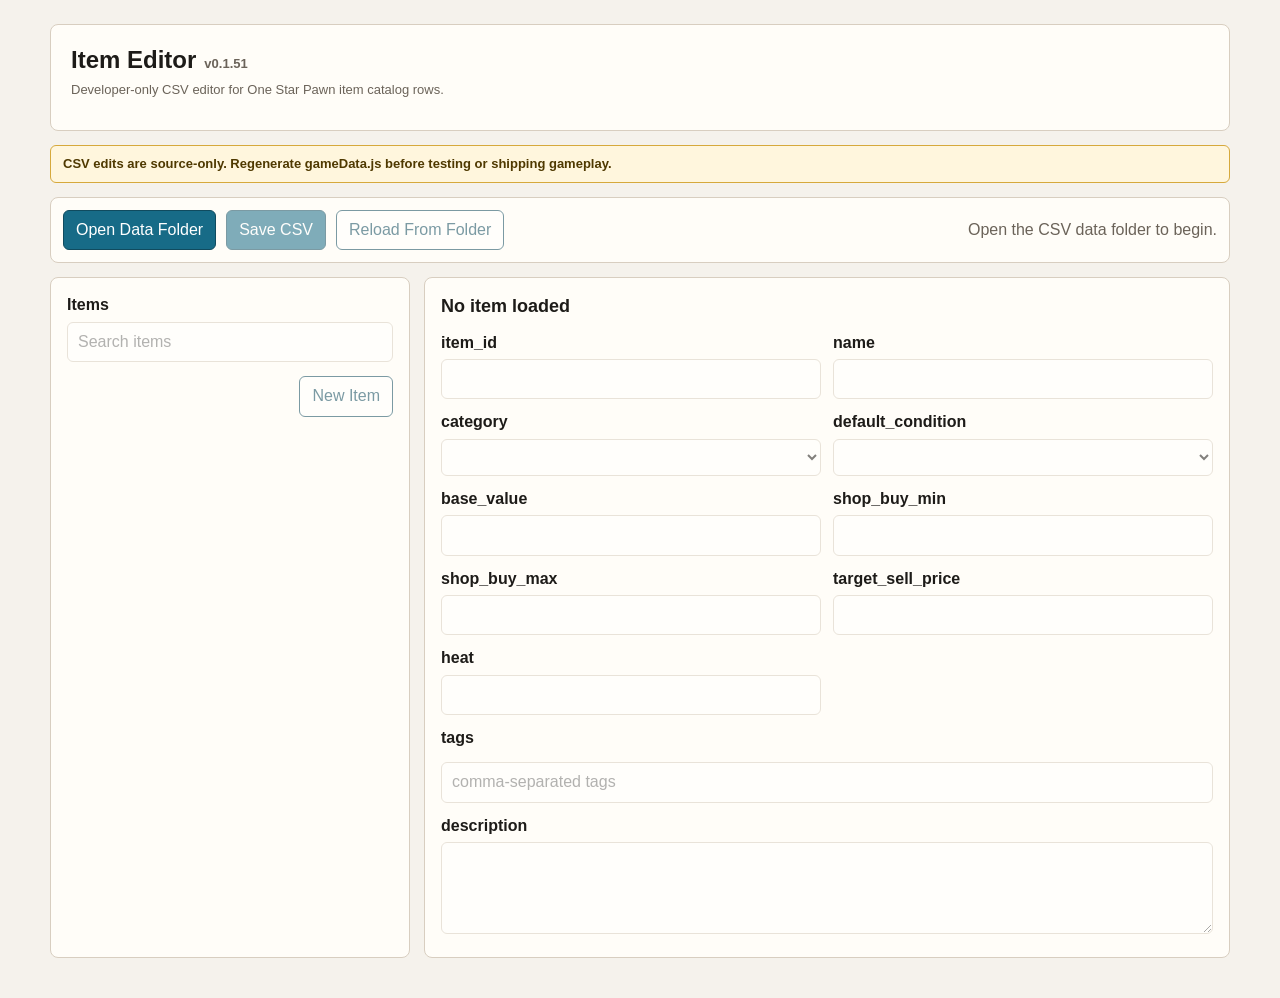
==== item-editor.html @ e7df76da "item admin" ====
<!doctype html>
<html lang="en">
<head>
  <meta charset="utf-8" />
  <meta name="viewport" content="width=device-width, initial-scale=1" />
  <title>One Star Pawn - Item Editor</title>
  <style>
    :root {
      color-scheme: light;
      --bg: #f5f2ec;
      --panel: #fffdf8;
      --ink: #1d1b18;
      --muted: #6b6359;
      --line: #d8cec0;
      --accent: #176b87;
      --accent-dark: #104b5f;
      --danger: #9f2f28;
      --ok: #2f6f3e;
      --warn-bg: #fff6dd;
      --warn-line: #d6a93c;
    }

    * {
      box-sizing: border-box;
    }

    body {
      margin: 0;
      background: var(--bg);
      color: var(--ink);
      font-family: Arial, Helvetica, sans-serif;
      line-height: 1.4;
    }

    main {
      width: min(1180px, calc(100vw - 32px));
      margin: 24px auto 40px;
    }

    header,
    .toolbar,
    .editor-panel,
    .list-panel {
      background: var(--panel);
      border: 1px solid var(--line);
      border-radius: 8px;
    }

    header {
      padding: 18px 20px;
      margin-bottom: 14px;
    }

    h1,
    h2,
    p {
      margin-top: 0;
    }

    h1 {
      font-size: 24px;
      margin-bottom: 4px;
    }

    h2 {
      font-size: 18px;
      margin-bottom: 12px;
    }

    .title-row {
      display: flex;
      flex-wrap: wrap;
      gap: 8px;
      align-items: baseline;
    }

    .editor-version,
    .muted {
      color: var(--muted);
      font-size: 13px;
    }

    .editor-version {
      font-weight: 700;
    }

    .toolbar {
      display: flex;
      flex-wrap: wrap;
      align-items: center;
      gap: 10px;
      padding: 12px;
      margin-bottom: 14px;
    }

    button,
    select,
    input,
    textarea {
      font: inherit;
    }

    button {
      border: 1px solid var(--accent-dark);
      border-radius: 6px;
      background: var(--accent);
      color: #fff;
      cursor: pointer;
      padding: 8px 12px;
    }

    button.secondary {
      background: #fff;
      color: var(--accent-dark);
    }

    button:disabled,
    input:disabled,
    select:disabled,
    textarea:disabled {
      cursor: not-allowed;
      opacity: 0.55;
    }

    .status {
      margin-left: auto;
      color: var(--muted);
      min-height: 20px;
    }

    .status.dirty {
      color: #8a5a00;
    }

    .status.error {
      color: var(--danger);
    }

    .status.saved {
      color: var(--ok);
    }

    .generation-warning {
      border: 1px solid var(--warn-line);
      border-radius: 6px;
      background: var(--warn-bg);
      color: #4f3900;
      padding: 9px 12px;
      margin: 0 0 14px;
      font-size: 13px;
      font-weight: 700;
    }

    .layout {
      display: grid;
      grid-template-columns: minmax(260px, 360px) 1fr;
      gap: 14px;
    }

    .list-panel,
    .editor-panel {
      padding: 16px;
    }

    label {
      display: block;
      font-weight: 700;
      margin-bottom: 5px;
    }

    input,
    select,
    textarea {
      width: 100%;
      border: 1px solid var(--line);
      border-radius: 6px;
      background: #fff;
      color: var(--ink);
      padding: 8px 10px;
    }

    textarea {
      min-height: 92px;
      resize: vertical;
    }

    .item-list {
      display: grid;
      gap: 6px;
      max-height: 620px;
      overflow: auto;
      padding-right: 4px;
      margin-top: 10px;
    }

    .item-row {
      border: 1px solid var(--line);
      border-radius: 6px;
      background: #fff;
      color: var(--ink);
      display: block;
      padding: 8px;
      text-align: left;
      width: 100%;
    }

    .item-row[aria-current="true"] {
      border-color: var(--accent-dark);
      outline: 2px solid rgba(23, 107, 135, 0.2);
    }

    .item-name {
      display: block;
      font-weight: 700;
    }

    .item-id {
      color: var(--muted);
      display: block;
      font-size: 12px;
      overflow-wrap: anywhere;
    }

    .form-grid {
      display: grid;
      grid-template-columns: repeat(2, minmax(0, 1fr));
      gap: 12px;
    }

    .full {
      grid-column: 1 / -1;
    }

    .tag-list {
      display: flex;
      flex-wrap: wrap;
      gap: 8px;
      margin-bottom: 8px;
    }

    .tag-option {
      align-items: center;
      background: #fff;
      border: 1px solid var(--line);
      border-radius: 6px;
      display: inline-flex;
      gap: 6px;
      padding: 6px 8px;
      font-weight: 400;
    }

    .tag-option input {
      width: auto;
    }

    .form-actions {
      display: flex;
      gap: 8px;
      justify-content: flex-end;
      margin-top: 14px;
    }

    .empty {
      color: var(--muted);
      font-style: italic;
      padding: 10px 0;
    }

    @media (max-width: 840px) {
      .layout,
      .form-grid {
        grid-template-columns: 1fr;
      }

      .status {
        flex-basis: 100%;
        margin-left: 0;
      }
    }
  </style>
</head>
<body>
  <main>
    <header>
      <div class="title-row">
        <h1>Item Editor</h1>
        <span id="editor-version" class="editor-version">v0.1.51</span>
      </div>
      <p class="muted">Developer-only CSV editor for One Star Pawn item catalog rows.</p>
    </header>

    <p class="generation-warning">CSV edits are source-only. Regenerate gameData.js before testing or shipping gameplay.</p>

    <section class="toolbar" aria-label="File actions">
      <button type="button" id="openFolder">Open Data Folder</button>
      <button type="button" id="save" disabled>Save CSV</button>
      <button type="button" id="reload" class="secondary" disabled>Reload From Folder</button>
      <span id="status" class="status">Open the CSV data folder to begin.</span>
    </section>

    <section class="layout">
      <section class="list-panel" aria-label="Items">
        <label for="itemSearch">Items</label>
        <input type="search" id="itemSearch" placeholder="Search items" disabled />
        <div class="form-actions">
          <button type="button" id="newItem" class="secondary" disabled>New Item</button>
        </div>
        <div id="itemList" class="item-list"></div>
      </section>

      <section class="editor-panel" aria-label="Item form">
        <h2 id="formTitle">No item loaded</h2>
        <form id="itemForm">
          <div class="form-grid">
            <div>
              <label for="itemId">item_id</label>
              <input id="itemId" name="item_id" readonly disabled />
            </div>
            <div>
              <label for="name">name</label>
              <input id="name" name="name" disabled />
            </div>
            <div>
              <label for="category">category</label>
              <select id="category" name="category" disabled></select>
            </div>
            <div>
              <label for="defaultCondition">default_condition</label>
              <select id="defaultCondition" name="default_condition" disabled></select>
            </div>
            <div>
              <label for="baseValue">base_value</label>
              <input id="baseValue" name="base_value" inputmode="numeric" disabled />
            </div>
            <div>
              <label for="shopBuyMin">shop_buy_min</label>
              <input id="shopBuyMin" name="shop_buy_min" inputmode="numeric" disabled />
            </div>
            <div>
              <label for="shopBuyMax">shop_buy_max</label>
              <input id="shopBuyMax" name="shop_buy_max" inputmode="numeric" disabled />
            </div>
            <div>
              <label for="targetSellPrice">target_sell_price</label>
              <input id="targetSellPrice" name="target_sell_price" inputmode="numeric" disabled />
            </div>
            <div>
              <label for="heat">heat</label>
              <input id="heat" name="heat" inputmode="numeric" disabled />
            </div>
            <div class="full">
              <label>tags</label>
              <div id="tagChoices" class="tag-list"></div>
              <input id="tags" name="tags" placeholder="comma-separated tags" disabled />
            </div>
            <div class="full">
              <label for="description">description</label>
              <textarea id="description" name="description" disabled></textarea>
            </div>
          </div>
        </form>
      </section>
    </section>
  </main>

  <script src="item-editor.js?v=0.1.51"></script>
</body>
</html>
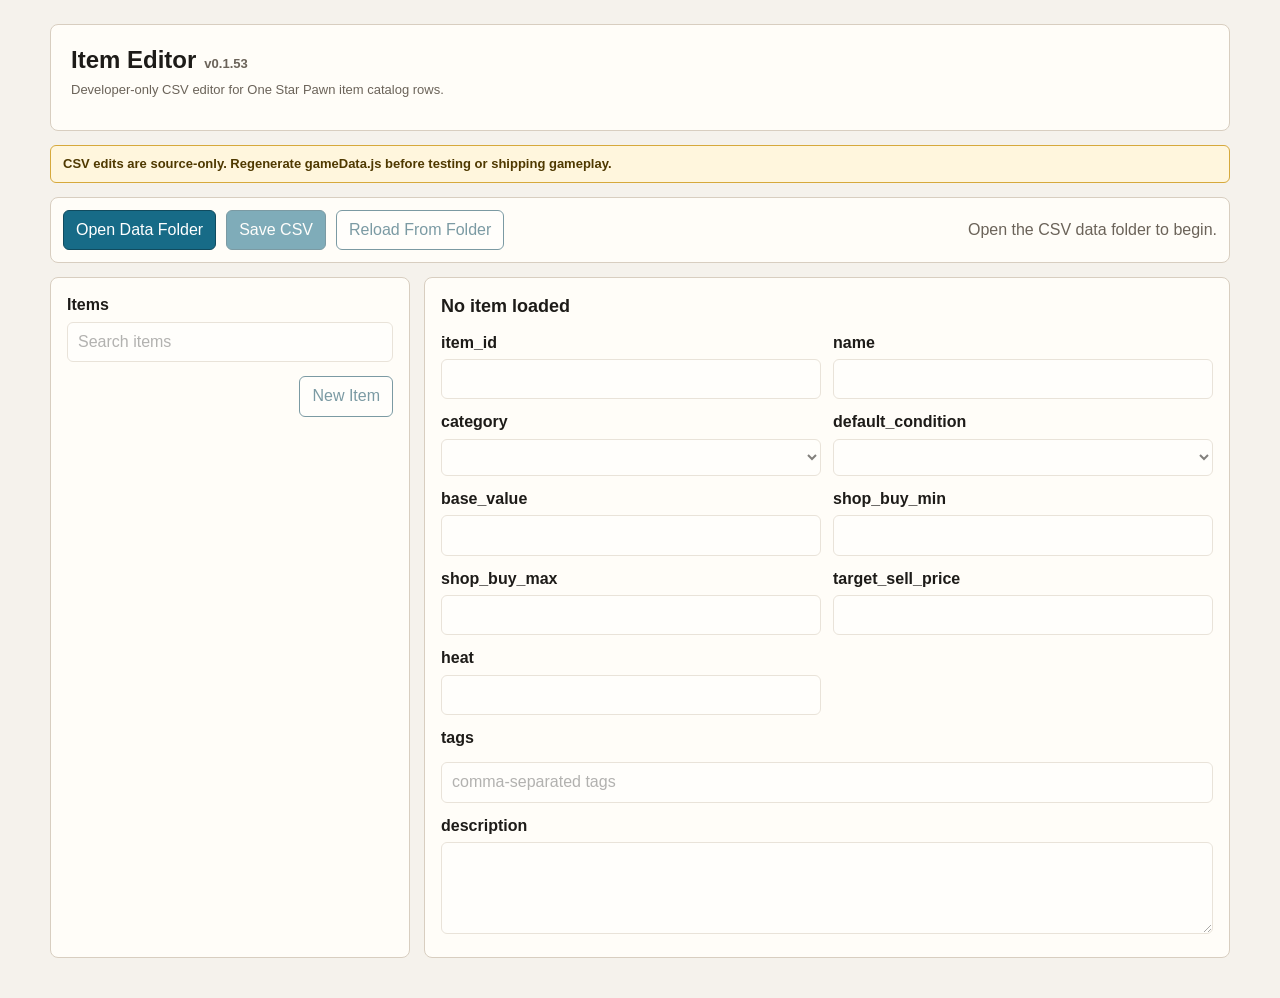
==== commit dc79fe0e: "admin item page" ====
--- a/item-editor.html
+++ b/item-editor.html
@@ -284,7 +284,7 @@
     <header>
       <div class="title-row">
         <h1>Item Editor</h1>
-        <span id="editor-version" class="editor-version">v0.1.51</span>
+        <span id="editor-version" class="editor-version">v0.1.53</span>
       </div>
       <p class="muted">Developer-only CSV editor for One Star Pawn item catalog rows.</p>
     </header>
@@ -363,6 +363,6 @@
     </section>
   </main>
 
-  <script src="item-editor.js?v=0.1.51"></script>
+  <script src="item-editor.js?v=0.1.53"></script>
 </body>
 </html>
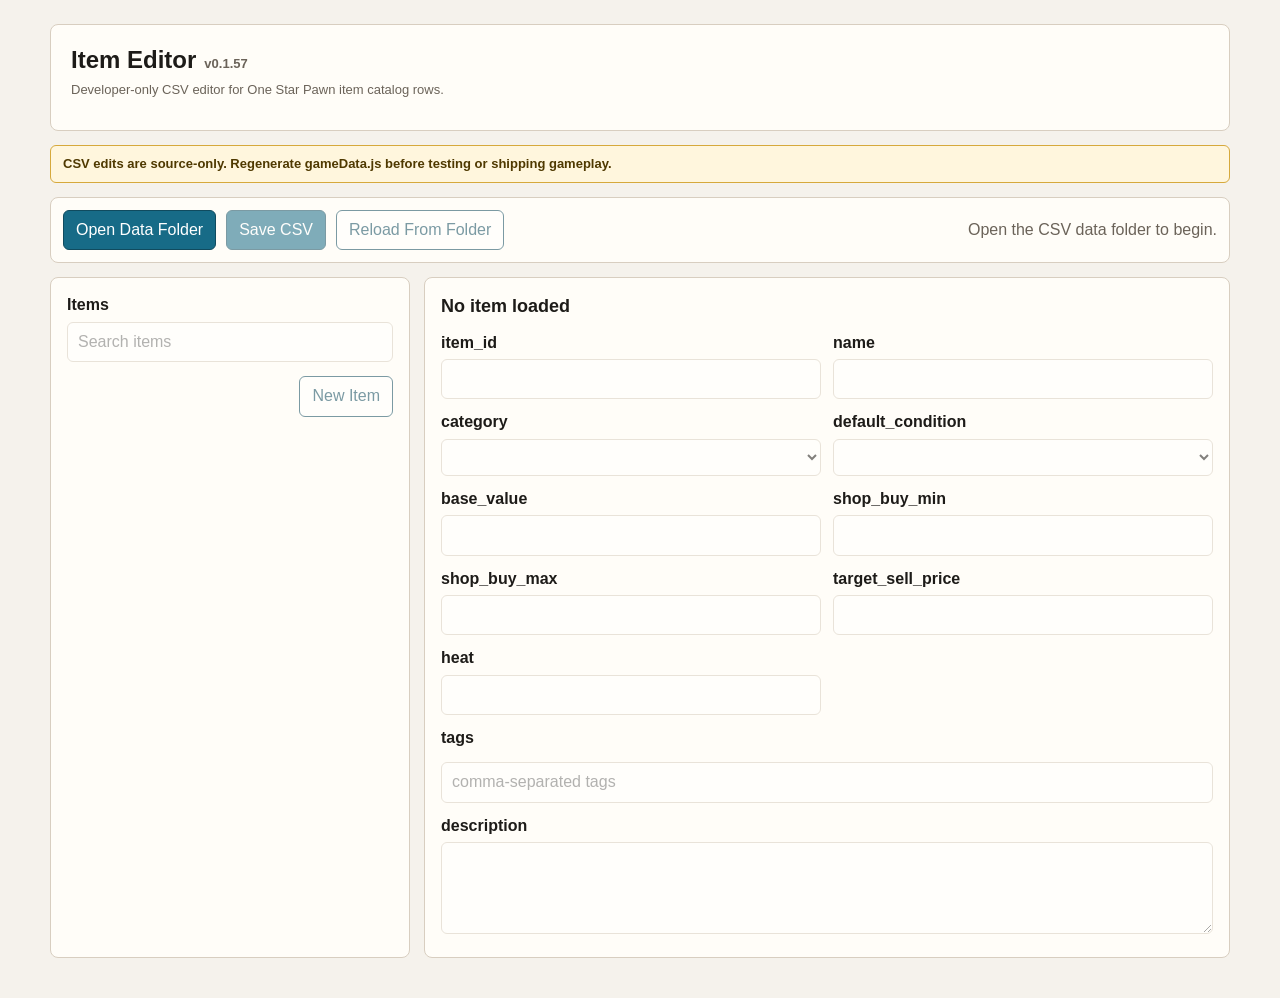
==== commit ee9195ee: "pressure increased" ====
--- a/item-editor.html
+++ b/item-editor.html
@@ -284,7 +284,7 @@
     <header>
       <div class="title-row">
         <h1>Item Editor</h1>
-        <span id="editor-version" class="editor-version">v0.1.53</span>
+        <span id="editor-version" class="editor-version">v0.1.57</span>
       </div>
       <p class="muted">Developer-only CSV editor for One Star Pawn item catalog rows.</p>
     </header>
@@ -363,6 +363,6 @@
     </section>
   </main>
 
-  <script src="item-editor.js?v=0.1.53"></script>
+  <script src="item-editor.js?v=0.1.57"></script>
 </body>
 </html>
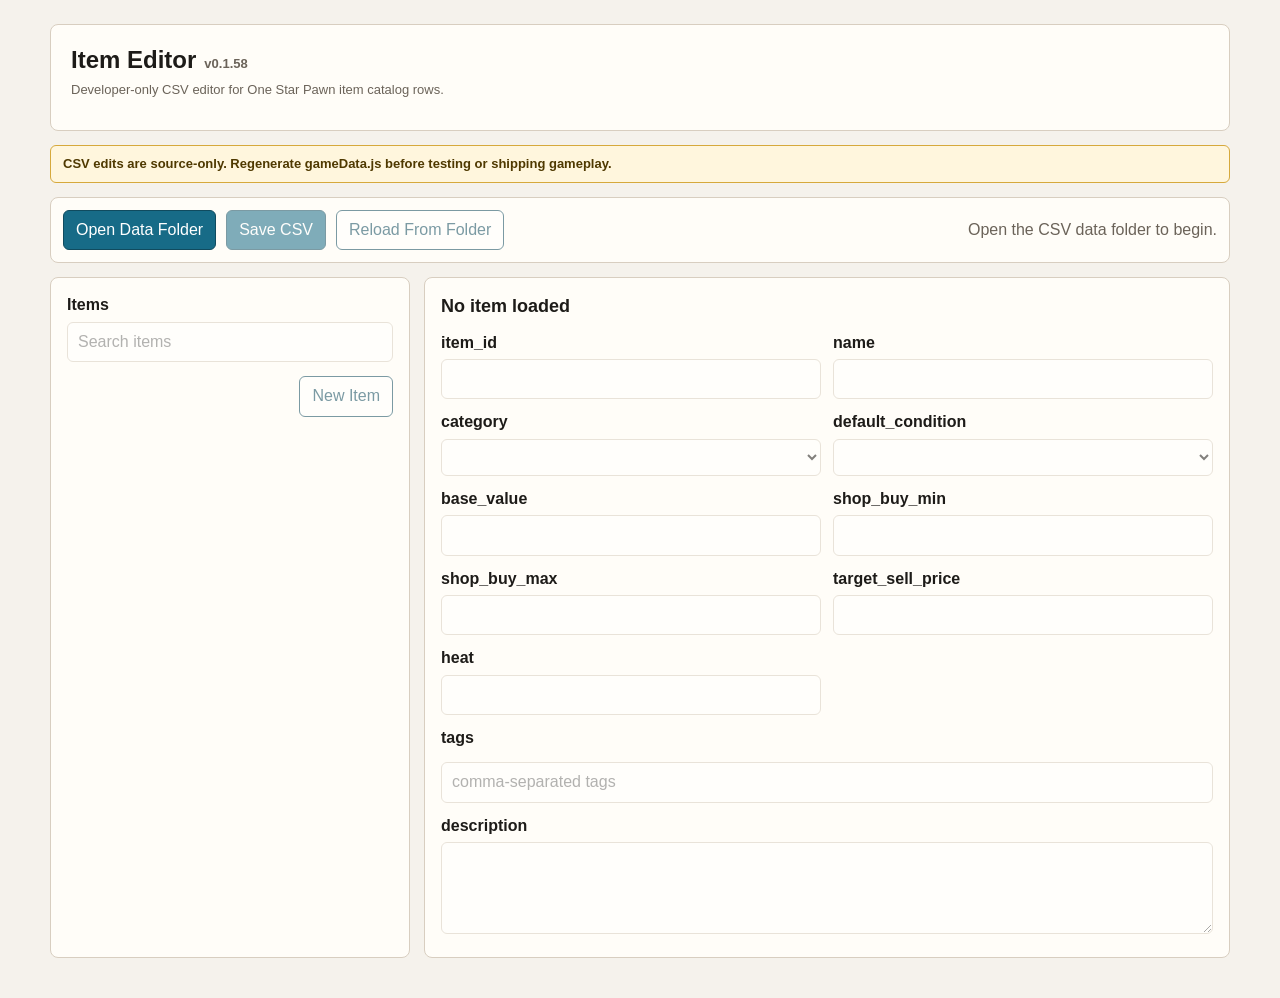
==== commit 32727f95: "Pressure updates" ====
--- a/item-editor.html
+++ b/item-editor.html
@@ -284,7 +284,7 @@
     <header>
       <div class="title-row">
         <h1>Item Editor</h1>
-        <span id="editor-version" class="editor-version">v0.1.57</span>
+        <span id="editor-version" class="editor-version">v0.1.58</span>
       </div>
       <p class="muted">Developer-only CSV editor for One Star Pawn item catalog rows.</p>
     </header>
@@ -363,6 +363,6 @@
     </section>
   </main>
 
-  <script src="item-editor.js?v=0.1.57"></script>
+  <script src="item-editor.js?v=0.1.58"></script>
 </body>
 </html>
